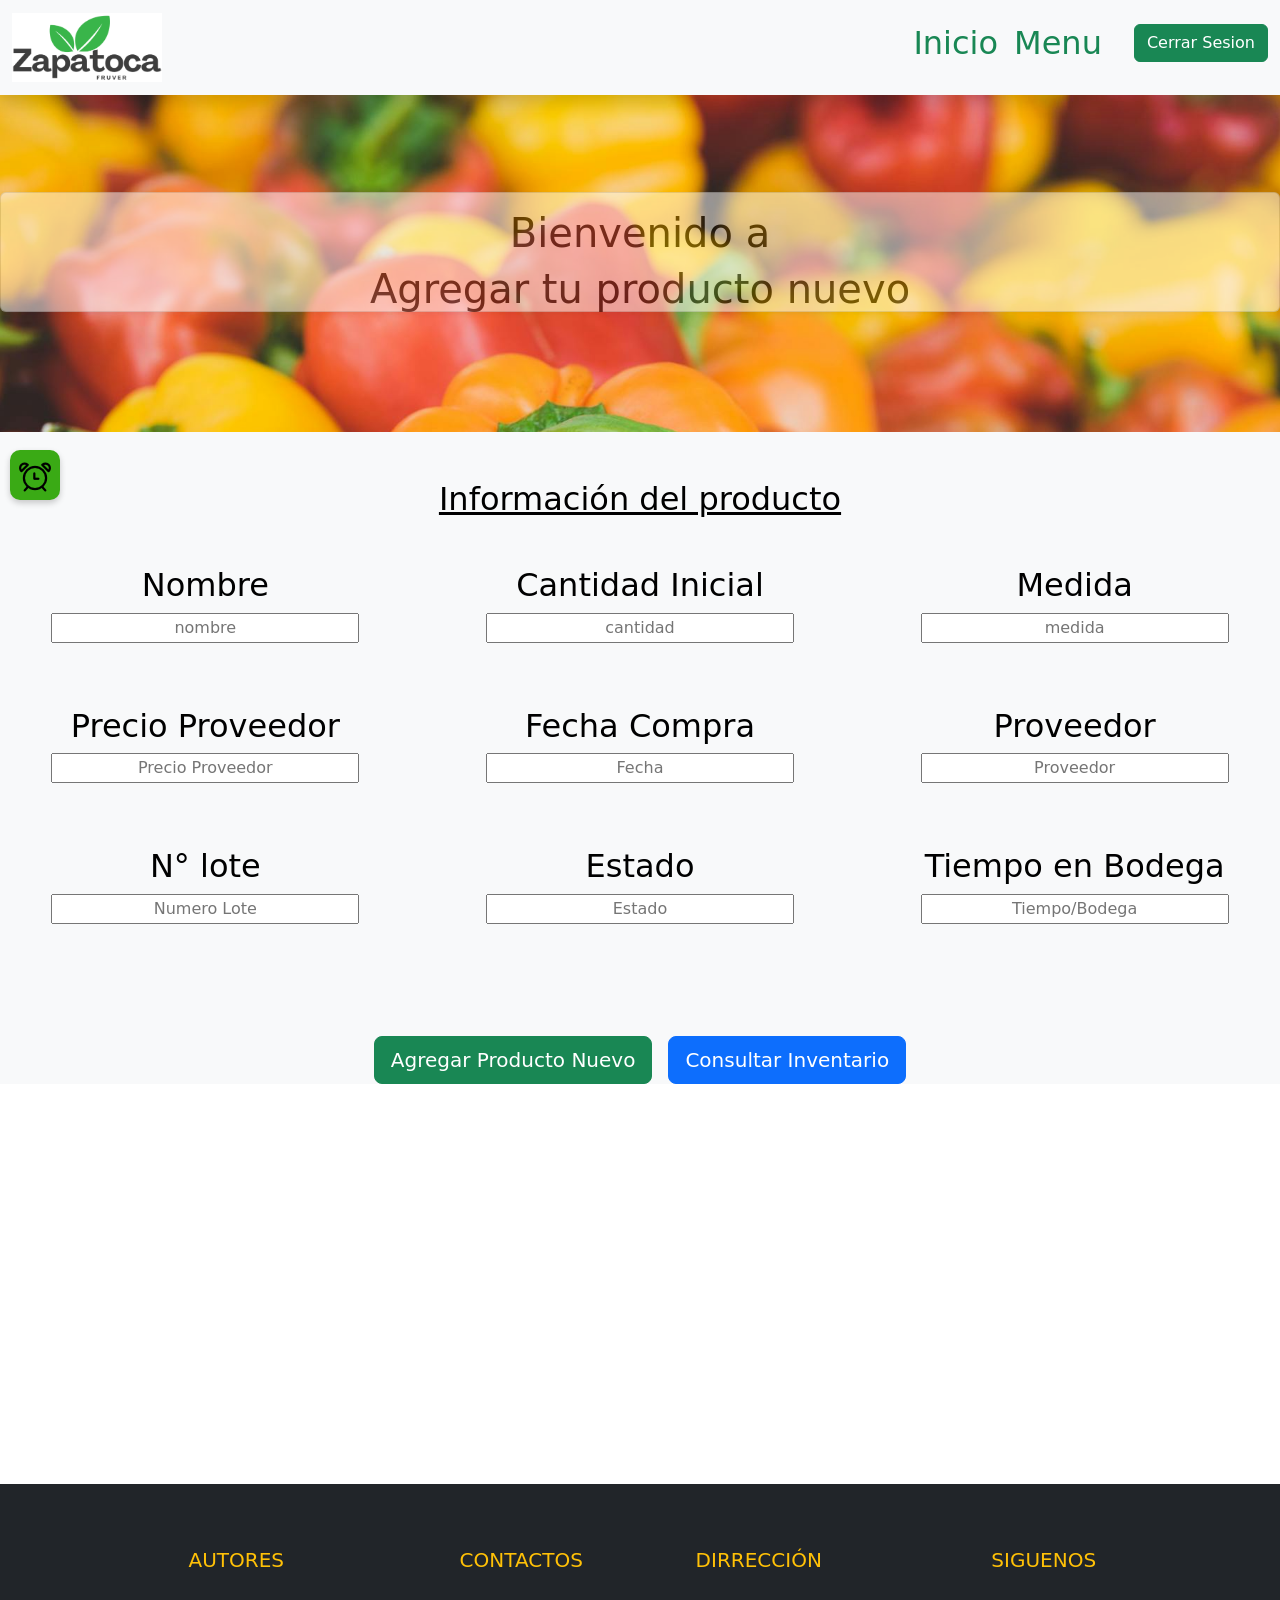
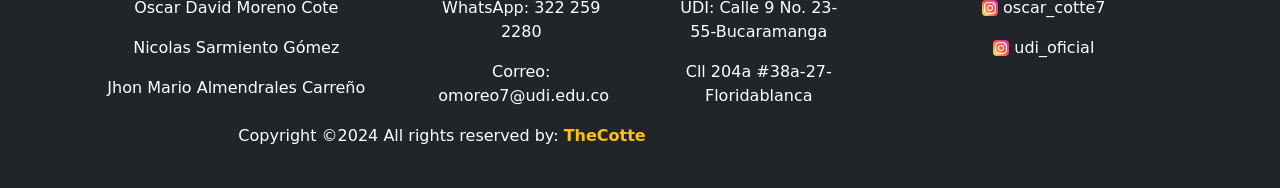
==== agregarproductonuevo.html @ 3a88c43e "proyectointerfaz1" ====
<!DOCTYPE html>
<html lang="en">
  <head>
    <meta charset="UTF-8">
    <meta name="viewport" content="width=device-width, initial-scale=1, maximum-scale=1, user-scalable=no"> <!--ayuda con la parte del responsive de la pagina-->
    <title>AGREGAR PRODUCTO NUEVO</title>   <!--Nombre de la pestaña-->

    <link href="https://cdn.jsdelivr.net/npm/bootstrap@5.3.3/dist/css/bootstrap.min.css" rel="stylesheet" 
    integrity="sha384-QWTKZyjpPEjISv5WaRU9OFeRpok6YctnYmDr5pNlyT2bRjXh0JMhjY6hW+ALEwIH"
     crossorigin="anonymous">
    <!--el link de la linea 7 es para vincular el archivo html con BootStrap-->
    <link rel="stylesheet" href="StyleFruver.css">     <!--vinculo el archivo con los estilos de css--> 
</head>
<body class="bg-image44">
    <nav class="navbar navbar-expand-sm bg-body-tertiary fixed-top shadow">  <!--crear un navbar por medio de bootstrap-->
        <div class="container-fluid ">      <!--contenedor del navbar-->
          <a class="navbar-brand " href="#">
            <img src="Images/LogoZapatoca.png" alt="LogoFruver" width="150px">     <!--imagen del logo del fruver-->
          </a>
          <!--se crea un boton para los elementos del navbar para hacerlo responsive-->
          <button class="navbar-toggler" type="button" data-bs-toggle="collapse" data-bs-target="#navbarSupportedContent" aria-controls="navbarSupportedContent" aria-expanded="false" aria-label="Toggle navigation">
            <span class="navbar-toggler-icon"></span>
          </button>
          <div class="collapse navbar-collapse justify-content-end" id="navbarSupportedContent" >
            <ul class="navbar-nav  mb-2 mb-lg-0" >  <!--lista de opciones para agregar al navbar-->
              <li class="nav-item">
                <a class="nav-link active text-success" aria-current="page" href="PaginaPrincipal.html">   <!--Elemento de la lista de opciones del navbar -->
                    <h2>
                        Inicio
                    </h2>
                </a>
              </li>
              <li class="nav-item ">        <!--Elemento de la lista de opciones del navbar -->
                <a class="nav-link text-success me-4" href="OpcionesInventario.html">
                    <h2>
                        Menu
                    </h2>
                </a>
              </li>
              <li class="nav-item mt-2">
                <a href="LoginFruver.html">
                    <button class="btn btn-success">        <!--opcion del navbar para cerrar sesion-->
                        Cerrar Sesion
                    </button>
                </a>
              </li>
            </ul>
          </div>
        </div>
    </nav>
<!--espacios en blanco para separar los div-->
<br>
<br>
<br>
<br>
<br>
<br>
<!--Texto de bienvenida a opciones de inventario-->
    <div class=" d-flex  align-items-center mt-5 text-black card shadow-sm opacity-50 alturaContenedor">  <!--Contenedor con estilos -->
        <div class="card-body justify-content-center">  <!--div para agregar el mensaje de bienvenida-->
            <h1 class="text-center">
            Bienvenido a 
            </h1>
            <h1 class="text-center">
            Agregar tu producto nuevo
            </h1>
        </div>
    </div>
    <!--espacios en blanco para separar los div-->
<br>
<br>
<br>
    <!--Contenido de la pagina-->
    <div class="mt-5 bg-light" >  <!--contenedor del menu-->
      <br>
      <br>  
      <h2 class="text-center text-black mb-5 text-decoration-underline">  <!--titulo del contenedor-->
            Información del producto
        </h2>
      <div class="anchocontenedorImput"> 
        <div class="row">
            <div class="col-sm-4 text-center text-black mb-5 ">  <!--contenedor para el input-->
              <h2 class="text-center">
                  Nombre
              </h2>
              <input class="from-control w-75 mb-3 text-center" type="text" placeholder="nombre"> <!--ingresar texto-->
            </div>
            <div class="col-sm-4 text-center text-black mb-5 "> <!--contenedor para el input-->
              <h2 class="text-center">
                  Cantidad Inicial
              </h2>
              <input class="from-control w-75 mb-3 text-center" type="text" placeholder="cantidad"> <!--ingresar texto-->
            </div>
            <div class="col-sm-4 text-center text-black mb-5 "> <!--contenedor para el input-->
              <h2 class="text-center">
                  Medida
              </h2>
              <input class="from-control w-75 mb-3 text-center" type="text" placeholder="medida"> <!--ingresar texto-->
            </div>
            <div class="col-sm-4 text-center text-black mb-5 "> <!--contenedor para el input-->
              <h2 class="text-center">
                Precio Proveedor
              </h2>
              <input class="from-control w-75 mb-3 text-center" type="text" placeholder="Precio Proveedor"> <!--ingresar texto-->
            </div>
            <div class="col-sm-4 text-center text-black mb-5 "> <!--contenedor para el input-->
              <h2 class="text-center">
                Fecha Compra
              </h2>
              <input class="from-control w-75 mb-3 text-center" type="text" placeholder="Fecha"> <!--ingresar texto-->
            </div>
            <div class="col-sm-4 text-center text-black mb-5 "> <!--contenedor para el input-->
              <h2 class="text-center">
                Proveedor
              </h2>
              <input class="from-control w-75 mb-3 text-center" type="text" placeholder="Proveedor"> <!--ingresar texto-->
            </div>
            <div class="col-sm-4 text-center text-black mb-5 "> <!--contenedor para el input-->
              <h2 class="text-center">
                N° lote
              </h2>
              <input class="from-control w-75 mb-3 text-center" type="text" placeholder="Numero Lote"> <!--ingresar texto-->
            </div>
            <div class="col-sm-4 text-center text-black mb-5 "> <!--contenedor para el input-->
              <h2 class="text-center">
                Estado
              </h2>
              <input class="from-control w-75 mb-3 text-center" type="text" placeholder="Estado"> <!--ingresar texto-->
            </div>
            <div class="col-sm-4 text-center text-black mb-5 "> <!--contenedor para el input-->
              <h2 class="text-center">
                Tiempo en Bodega
              </h2>
              <input class="from-control w-75 mb-3 text-center" type="text" placeholder="Tiempo/Bodega"> <!--ingresar texto-->
            </div>
            <div class="d-flex justify-content-center mt-5">
              <a href="agregarProducto.html" class="btn btn-success btn-lg me-3">Agregar Producto Nuevo</a> <!--botón para agregar producto-->
              <a href="PaginaPrincipal.html" class="btn btn-primary btn-lg">Consultar Inventario</a> <!--botón para dirigirse a consultar inventario-->
          </div>
        </div>
      </div>
    </div>
<!--boton de alerta flotante-->
<div class="buttonsNetwork d-flex">                            <!--definiendo el boton-->
  <a class="buttonsNetwork_list" href="notificaciones.html">             <!--link del boton-->
    <i class="" aria-hidden="true"><img src="Images/despertador.png" alt="#"></i>  <!--icono representativo del boton(reloj)-->
    <p class="socialMediaP justify-content-center">
      ¡Mira tus alertas!
    </p>
  </a>
</div>
<div class="espaciadoDiv">  <!--div para dejar espacio entre el body y el footer-->
</div>
</body>


<!--inicio del footer-->
<footer class="bg-dark text-white  pt-5 pb-4">  <!--estilos para textos y contenedores-->
  <div class="container text-center text-md-left">  <!--contenedor del footer-->
    <div class="row text-center text-md-left">    <!--columna para los autores-->
      <div class="col-md-3 col-lg-3 col-xl-3 mx-auto mt-3"> <!--columna para los autores-->
        <h5 class="text-uppercase mb-4 font-weight-bold text-warning">
          Autores 
        </h5>
        <p>
          <a href="#" class="text-white decorationNone">  <!--autor 1-->
            Oscar David Moreno Cote
          </a>
        </p>
        <p>
          <a href="#" class="text-white decorationNone">  <!--autor 2-->
            Nicolas Sarmiento Gómez
          </a>
        </p>
        <p>
          <a href="#" class="text-white decorationNone">    <!--autor 3-->
            Jhon Mario Almendrales Carreño 
          </a>
        </p>
      </div>


      <div class="col-md-2 col-lg-2 col-xl-2 mx-auto mt-3"> <!--columna para los contactos-->
        <h5 class="text-uppercase mb-4 font-weight-bold text-warning">
          Contactos
        </h5>
        <p>
          <a href="#" class="text-white decorationNone">
            WhatsApp: 322 259 2280
          </a>
        </p>
        <p>
          <a href="#" class="text-white decorationNone">
            Correo: omoreo7@udi.edu.co
          </a>
        </p>
      </div>

      <div class="col-md-3 col-lg-2 col-xl-2 mx-auto mt-3">   <!--columna para las dirrecciones-->
        <h5 class="text-uppercase mb-4 font-weight-bold text-warning">
          Dirrección
        </h5>
        <p>
          <a href="#" class="text-white decorationNone">
            UDI: Calle 9 No. 23-55-Bucaramanga
          </a>
        </p>
        <p>
          <a href="#" class="text-white decorationNone">
            Cll 204a #38a-27-Floridablanca
          </a>
        </p>
      </div>

      <div class="col-md-4 col-lg-3 col-xl-3 mx-auto mt-3">   <!--columna para las redes sociales-->
        <h5 class="text-uppercase mb-4 font-weight-bold text-warning">
          Siguenos
        </h5>
        <p>
          <a href="#" class="text-white decorationNone">
            <img src="Images/instagram.png" alt="logoInstagram">
            oscar_cotte7
          </a>
        </p>
        <p>
          <a href="#" class="text-white decorationNone">
            <img src="Images/instagram.png" alt="logoInstagram">
            udi_oficial
          </a>
        </p>
      </div>
      <div class="row  align-items-center">   <!--fila para agregar el copyright-->
        <div class="col-md-7 col-lg-8">   <!--columna para agrefar el copyright-->
          <p>
            Copyright ©2024 All rights reserved by:
            <a class="decorationNone" href="#">
              <strong class="text-warning">   <!--texto para resaltar-->
                TheCotte
              </strong>
            </a>
          </p>
        </div>
      </div>
    </div>
  </div>
</footer>
    <script src="https://cdn.jsdelivr.net/npm/bootstrap@5.3.3/dist/js/bootstrap.bundle.min.js" 
    integrity="sha384-YvpcrYf0tY3lHB60NNkmXc5s9fDVZLESaAA55NDzOxhy9GkcIdslK1eN7N6jIeHz" 
    crossorigin="anonymous"></script>   <!--link para tener las funcionalidades de javaScript de Bootstrap-->
</html>
---- StyleFruver.css ----
@import "../node_modules/bootstrap/scss/functions";

body{
    background-size: cover;     /*Ajusta la imagen a toda la pantalla*/
    background-repeat: no-repeat;   /*la imagen no se repite en caso de que no se ajuste a la pantalla*/
    background-position: center;    /*centrar la imagen*/
}

/*////////estilos del icono social media flotante/////////////*/
.socialMediaP{                      /*estilo de letra del socialMedia*/
    font-family: Arial, Helvetica, sans-serif;
}

.buttonsNetwork{
    position: fixed;            /*organiza los elementos verticalmente*/
    top: 50%;                   /*altura de los botones en la pagina*/
    left: 10px;
}

.buttonsNetwork_list{            /*estilo para el sticky social media*/
    width: 50px;
    height: 50px;
    padding: 0 15px;
    display: block;
    box-shadow: 0 3px 6px rgb(0, 0, 0, 0.2);
    border-radius: 10px;
    display: flex;
    align-items: center;
    justify-content: center;
    gap: 20px;
    font-size: 30px;
    text-decoration: none;
    color: #020202;
    margin-bottom: 10px;
    transition: all 0.3s ease;
    background-color: #3aaa15;
}

.buttonsNetwork_list p{         /*desaparece el texto junto al boton*/
    display: none;
}

.buttonsNetwork_list:hover > p{             /*aparece el texto y el boton al pasar el mause*/
    display: block;
}

.buttonsNetwork_list:hover{                 /*trancision de tamaño al pasar el hover*/
    width: 100%;
    padding: 20px 10px;
}

.buttonsNetwork_list:hover:nth-child(1):hover{          /*estilo de color para el boton facebook*/
    color: #070707;
}

/*///////////estilos del login////////*/
.bg-light p-5 rounded-5 text-sencondary shadow{     /*contenedor de la sesion de inicio*/
    width: 25rem;
}

.bg-image1{     /*imagen de fondo del login*/
    background-image: url(Images/ImgFondoFrutas.jpg)
}

.imageUsuario{  /*tamaño de la imagen de usuario*/
    height: 200px;
}

.imageIconoUsuario{     /*tamaño de l icono pequeño del usuario*/
    height: 30px;
}

/*///////////estilos de opcionesInventario////////*/
.bg-image2{
    background-image: url(Images/ImgFondoManzanas.jpg);
}

.alturaContenedor{      /*altura del div del texto de bienvenida al inventario*/
    height: 120px;
}

.espaciadoDiv{      /*espacio para separar dos div*/
    height: 400px;
}

.decorationNone{        /*elimina el subrayado y el texto azul*/
    text-decoration: none;
}

/*/////////estilos de la paginaPrincipal//////////////*/

.bg-image3{         /*imagen de fondo de la pagina*/
    background-image: url(Images/imgFondoPlatanos.jpg);
}

.bg-image44{
    background-image: url(Images/imgfondopimenton.jpg);
    background-attachment: fixed;
}

.bg-image555{
    background-image: url(images/imgberenjena66.jpg);
    background-attachment: fixed;
}
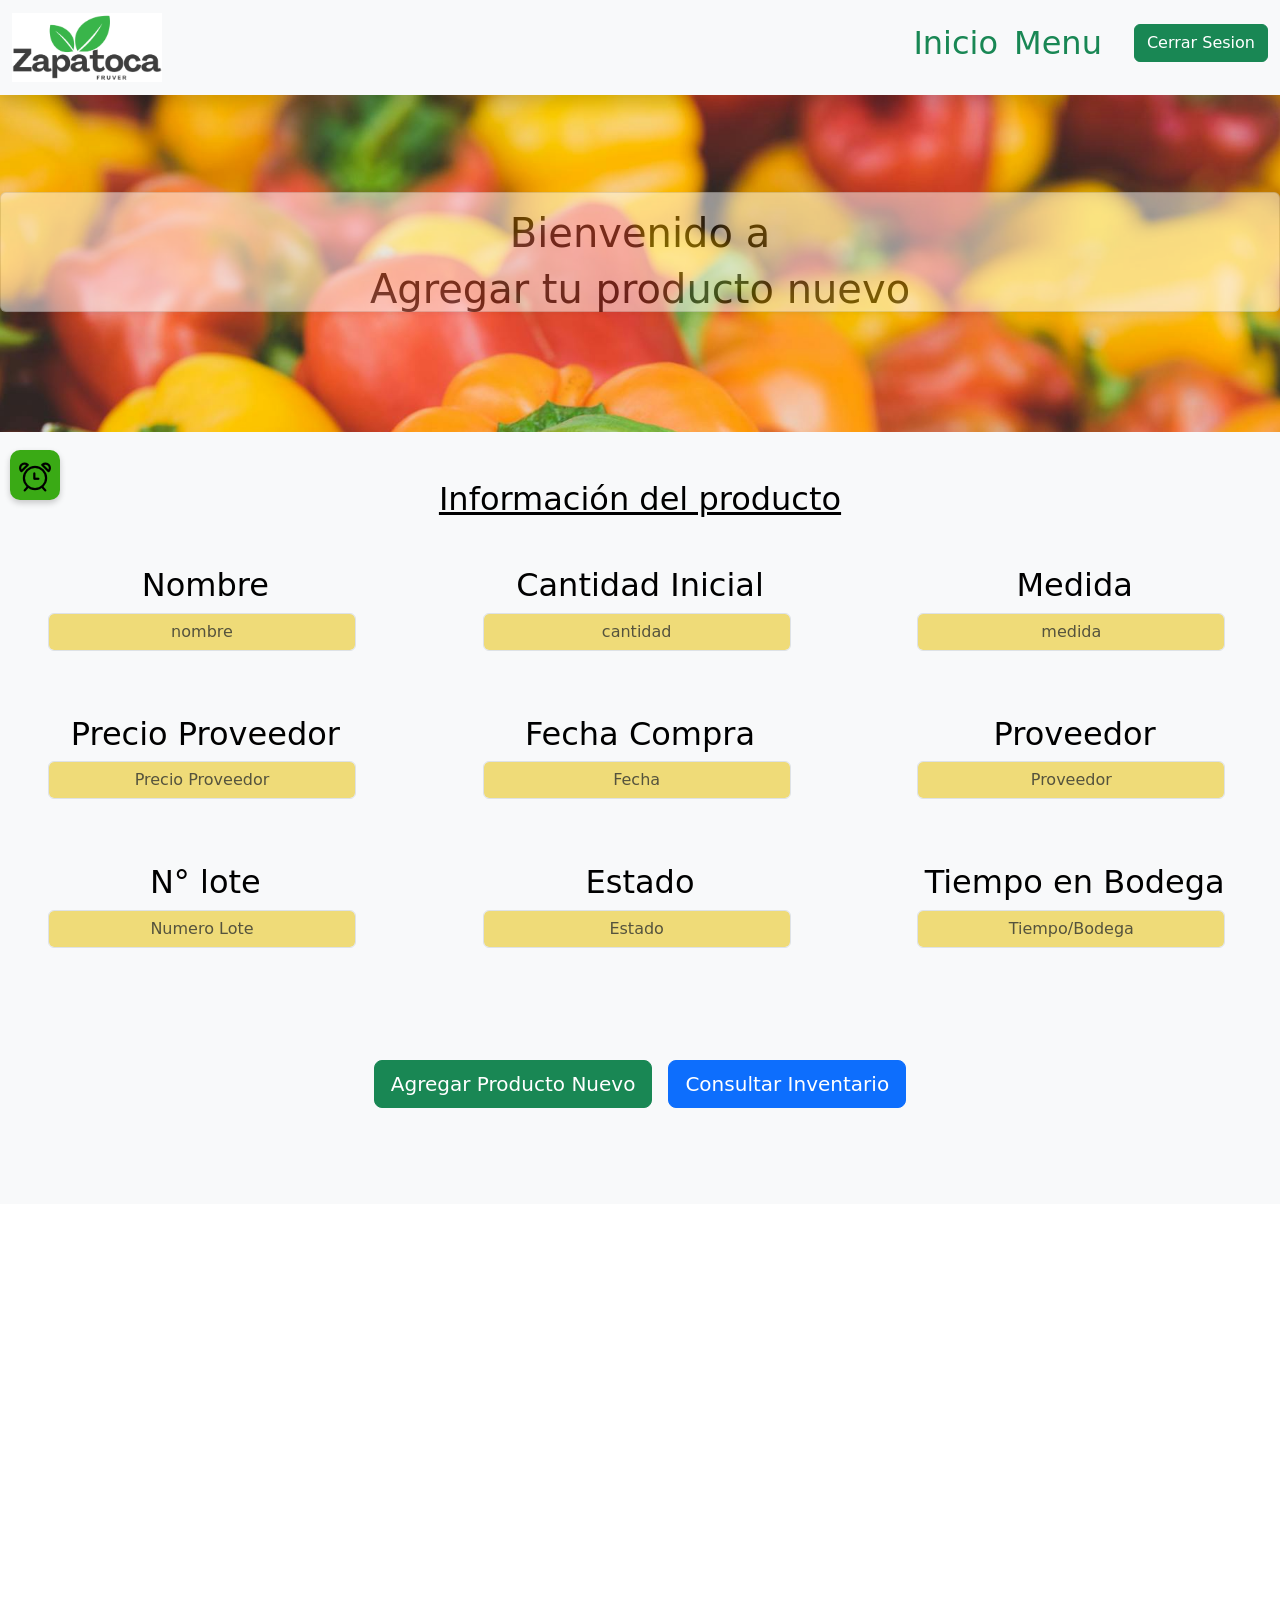
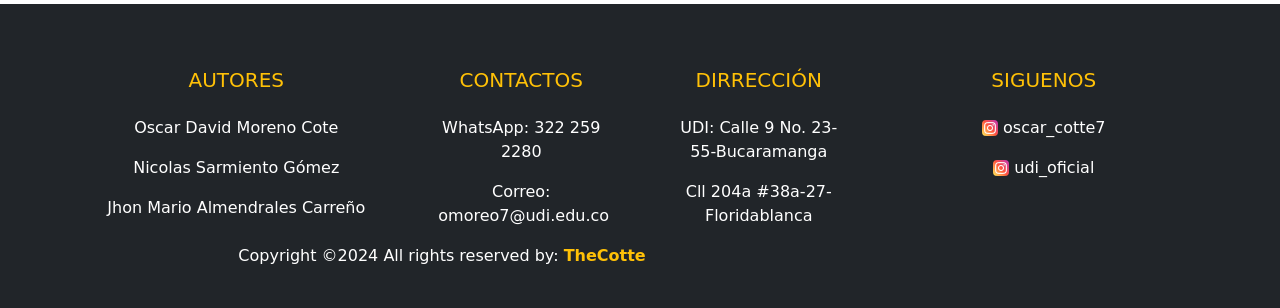
==== commit 878042fc: "segundo commit" ====
--- a/agregarproductonuevo.html
+++ b/agregarproductonuevo.html
@@ -83,60 +83,65 @@
               <h2 class="text-center">
                   Nombre
               </h2>
-              <input class="from-control w-75 mb-3 text-center" type="text" placeholder="nombre"> <!--ingresar texto-->
+              <input class="form-control w-75 mb-3 text-center imput mx-5" type="text" placeholder="nombre"> <!--ingresar texto-->
             </div>
             <div class="col-sm-4 text-center text-black mb-5 "> <!--contenedor para el input-->
               <h2 class="text-center">
                   Cantidad Inicial
               </h2>
-              <input class="from-control w-75 mb-3 text-center" type="text" placeholder="cantidad"> <!--ingresar texto-->
+              <input class="form-control w-75 mb-3 text-center imput mx-5" type="text" placeholder="cantidad"> <!--ingresar texto-->
             </div>
             <div class="col-sm-4 text-center text-black mb-5 "> <!--contenedor para el input-->
               <h2 class="text-center">
                   Medida
               </h2>
-              <input class="from-control w-75 mb-3 text-center" type="text" placeholder="medida"> <!--ingresar texto-->
+              <input class="form-control w-75 mb-3 text-center imput mx-5" type="text" placeholder="medida"> <!--ingresar texto-->
             </div>
             <div class="col-sm-4 text-center text-black mb-5 "> <!--contenedor para el input-->
               <h2 class="text-center">
                 Precio Proveedor
               </h2>
-              <input class="from-control w-75 mb-3 text-center" type="text" placeholder="Precio Proveedor"> <!--ingresar texto-->
+              <input class="form-control w-75 mb-3 text-center imput mx-5" type="text" placeholder="Precio Proveedor"> <!--ingresar texto-->
             </div>
             <div class="col-sm-4 text-center text-black mb-5 "> <!--contenedor para el input-->
               <h2 class="text-center">
                 Fecha Compra
               </h2>
-              <input class="from-control w-75 mb-3 text-center" type="text" placeholder="Fecha"> <!--ingresar texto-->
+              <input class="form-control w-75 mb-3 text-center imput mx-5" type="text" placeholder="Fecha"> <!--ingresar texto-->
             </div>
             <div class="col-sm-4 text-center text-black mb-5 "> <!--contenedor para el input-->
               <h2 class="text-center">
                 Proveedor
               </h2>
-              <input class="from-control w-75 mb-3 text-center" type="text" placeholder="Proveedor"> <!--ingresar texto-->
+              <input class="form-control w-75 mb-3 text-center imput mx-5" type="text" placeholder="Proveedor"> <!--ingresar texto-->
             </div>
             <div class="col-sm-4 text-center text-black mb-5 "> <!--contenedor para el input-->
               <h2 class="text-center">
                 N° lote
               </h2>
-              <input class="from-control w-75 mb-3 text-center" type="text" placeholder="Numero Lote"> <!--ingresar texto-->
+              <input class="form-control w-75 mb-3 text-center imput mx-5" type="text" placeholder="Numero Lote"> <!--ingresar texto-->
             </div>
             <div class="col-sm-4 text-center text-black mb-5 "> <!--contenedor para el input-->
               <h2 class="text-center">
                 Estado
               </h2>
-              <input class="from-control w-75 mb-3 text-center" type="text" placeholder="Estado"> <!--ingresar texto-->
+              <input class="form-control w-75 mb-3 text-center imput mx-5" type="text" placeholder="Estado"> <!--ingresar texto-->
             </div>
             <div class="col-sm-4 text-center text-black mb-5 "> <!--contenedor para el input-->
               <h2 class="text-center">
                 Tiempo en Bodega
               </h2>
-              <input class="from-control w-75 mb-3 text-center" type="text" placeholder="Tiempo/Bodega"> <!--ingresar texto-->
+              <input class="form-control w-75 mb-3 text-center imput mx-5" type="text" placeholder="Tiempo/Bodega"> <!--ingresar texto-->
             </div>
             <div class="d-flex justify-content-center mt-5">
               <a href="agregarProducto.html" class="btn btn-success btn-lg me-3">Agregar Producto Nuevo</a> <!--botón para agregar producto-->
               <a href="PaginaPrincipal.html" class="btn btn-primary btn-lg">Consultar Inventario</a> <!--botón para dirigirse a consultar inventario-->
           </div>
+          </div>
+          <br>
+          <br>
+          <br>
+          <br>
         </div>
       </div>
     </div>
--- a/StyleFruver.css
+++ b/StyleFruver.css
@@ -83,9 +83,43 @@
     height: 400px;
 }
 
+.espaciadoDiv2{
+    height: 200px;
+}
+
 .decorationNone{        /*elimina el subrayado y el texto azul*/
     text-decoration: none;
 }
+
+/*/////////estilos de la paginaPrincipal//////////////*/
+
+.bg-image3{         /*imagen de fondo de la pagina*/
+    background-image: url(Images/imgFondoPlatanos.jpg);
+    background-attachment: fixed;
+
+}
+
+/*/////////estilos de ActualizarInventario//////////////*/
+
+.bg-image4{
+    background-image: url(Images/imgFondoPapa.jpg);
+    background-attachment: fixed;
+}
+
+.alturaTabla{
+    height: 200px;
+    overflow-y: auto;
+}
+
+.imput{
+    background-color: rgb(239, 219, 120);
+}
+
+.anchoContenedorImput{
+    width: 60%;
+    margin-left: 20%;
+}
+
 
 /*/////////estilos de la paginaPrincipal//////////////*/
 
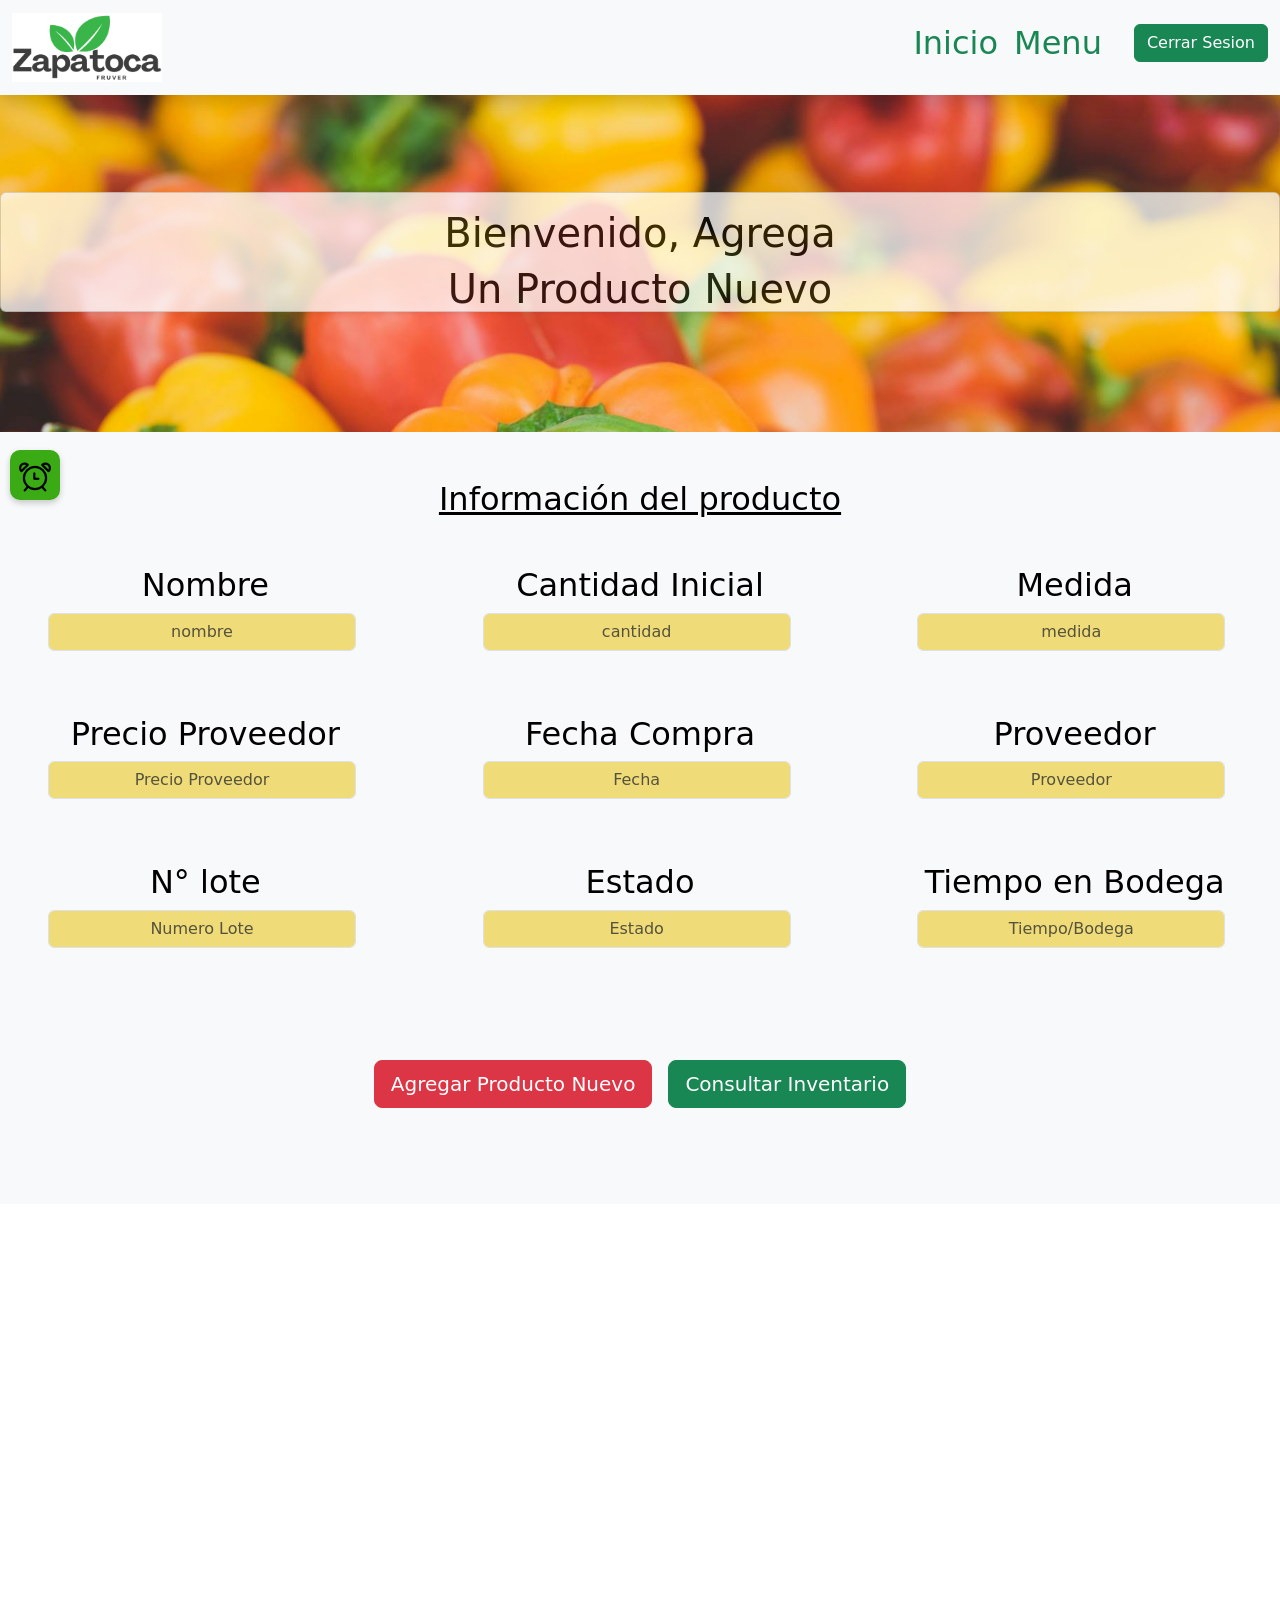
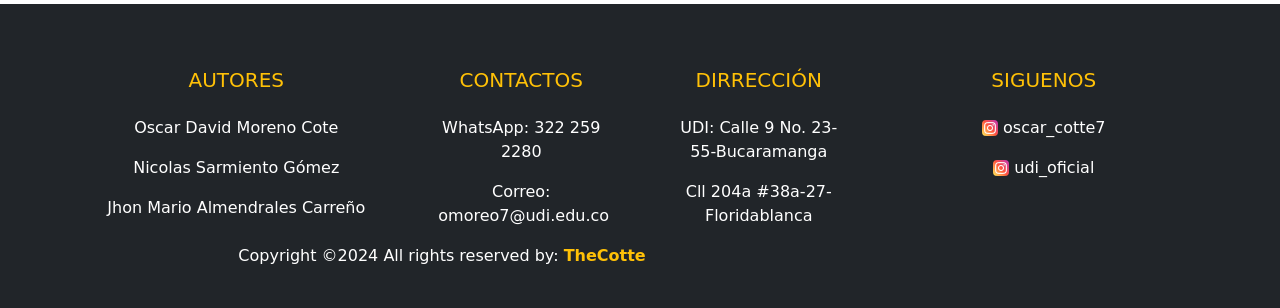
==== commit e003266d: "segundo commit." ====
--- a/agregarproductonuevo.html
+++ b/agregarproductonuevo.html
@@ -56,13 +56,13 @@
 <br>
 <br>
 <!--Texto de bienvenida a opciones de inventario-->
-    <div class=" d-flex  align-items-center mt-5 text-black card shadow-sm opacity-50 alturaContenedor">  <!--Contenedor con estilos -->
-        <div class="card-body justify-content-center">  <!--div para agregar el mensaje de bienvenida-->
+    <div class=" d-flex  align-items-center mt-5 text-black card shadow-sm opacity-75 alturaContenedor">  <!--Contenedor con estilos -->
+        <div class="card-body justify-content-center opacity-100">  <!--div para agregar el mensaje de bienvenida-->
             <h1 class="text-center">
-            Bienvenido a 
+            Bienvenido, Agrega
             </h1>
             <h1 class="text-center">
-            Agregar tu producto nuevo
+            Un Producto Nuevo
             </h1>
         </div>
     </div>
@@ -134,8 +134,8 @@
               <input class="form-control w-75 mb-3 text-center imput mx-5" type="text" placeholder="Tiempo/Bodega"> <!--ingresar texto-->
             </div>
             <div class="d-flex justify-content-center mt-5">
-              <a href="agregarProducto.html" class="btn btn-success btn-lg me-3">Agregar Producto Nuevo</a> <!--botón para agregar producto-->
-              <a href="PaginaPrincipal.html" class="btn btn-primary btn-lg">Consultar Inventario</a> <!--botón para dirigirse a consultar inventario-->
+              <a href="agregarProducto.html" class="btn btn-danger btn-lg me-3">Agregar Producto Nuevo</a> <!--botón para agregar producto-->
+              <a href="PaginaPrincipal.html" class="btn btn-success btn-lg">Consultar Inventario</a> <!--botón para dirigirse a consultar inventario-->
           </div>
           </div>
           <br>
--- a/StyleFruver.css
+++ b/StyleFruver.css
@@ -135,4 +135,13 @@
 .bg-image555{
     background-image: url(images/imgberenjena66.jpg);
     background-attachment: fixed;
+}
+
+
+/*//////////estilos para la pagina eliminar producto///////////////*/
+
+.check-input{
+    font-size: 1.2rem;
+    width: 2rem;
+    height: 2rem;
 }
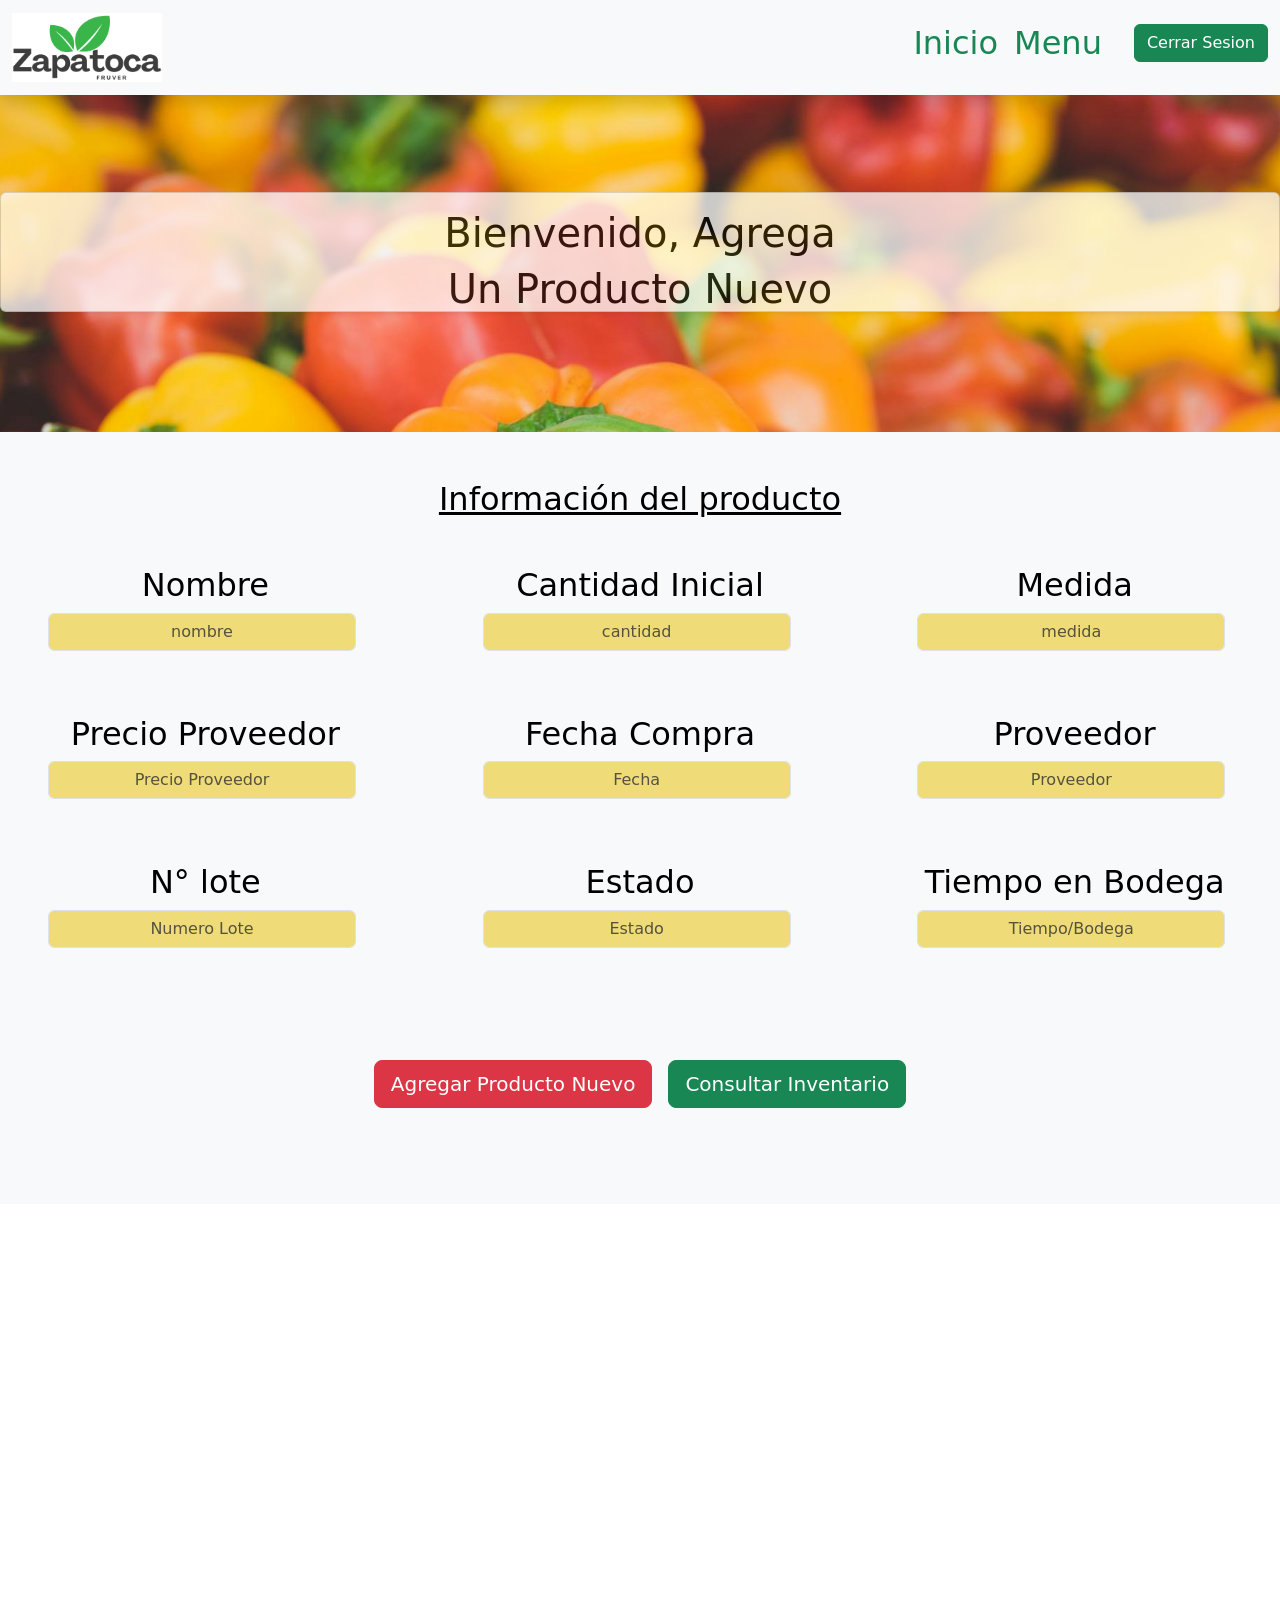
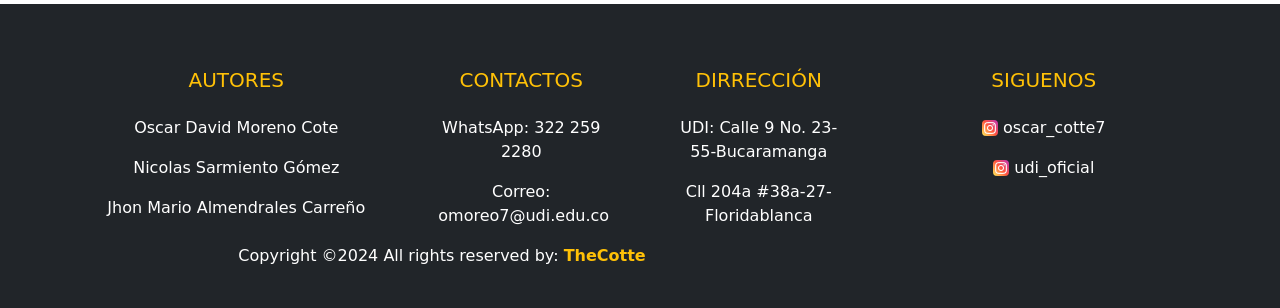
==== commit b3f39a6f: "tercer commit" ====
--- a/agregarproductonuevo.html
+++ b/agregarproductonuevo.html
@@ -145,15 +145,7 @@
         </div>
       </div>
     </div>
-<!--boton de alerta flotante-->
-<div class="buttonsNetwork d-flex">                            <!--definiendo el boton-->
-  <a class="buttonsNetwork_list" href="notificaciones.html">             <!--link del boton-->
-    <i class="" aria-hidden="true"><img src="Images/despertador.png" alt="#"></i>  <!--icono representativo del boton(reloj)-->
-    <p class="socialMediaP justify-content-center">
-      ¡Mira tus alertas!
-    </p>
-  </a>
-</div>
+
 <div class="espaciadoDiv">  <!--div para dejar espacio entre el body y el footer-->
 </div>
 </body>
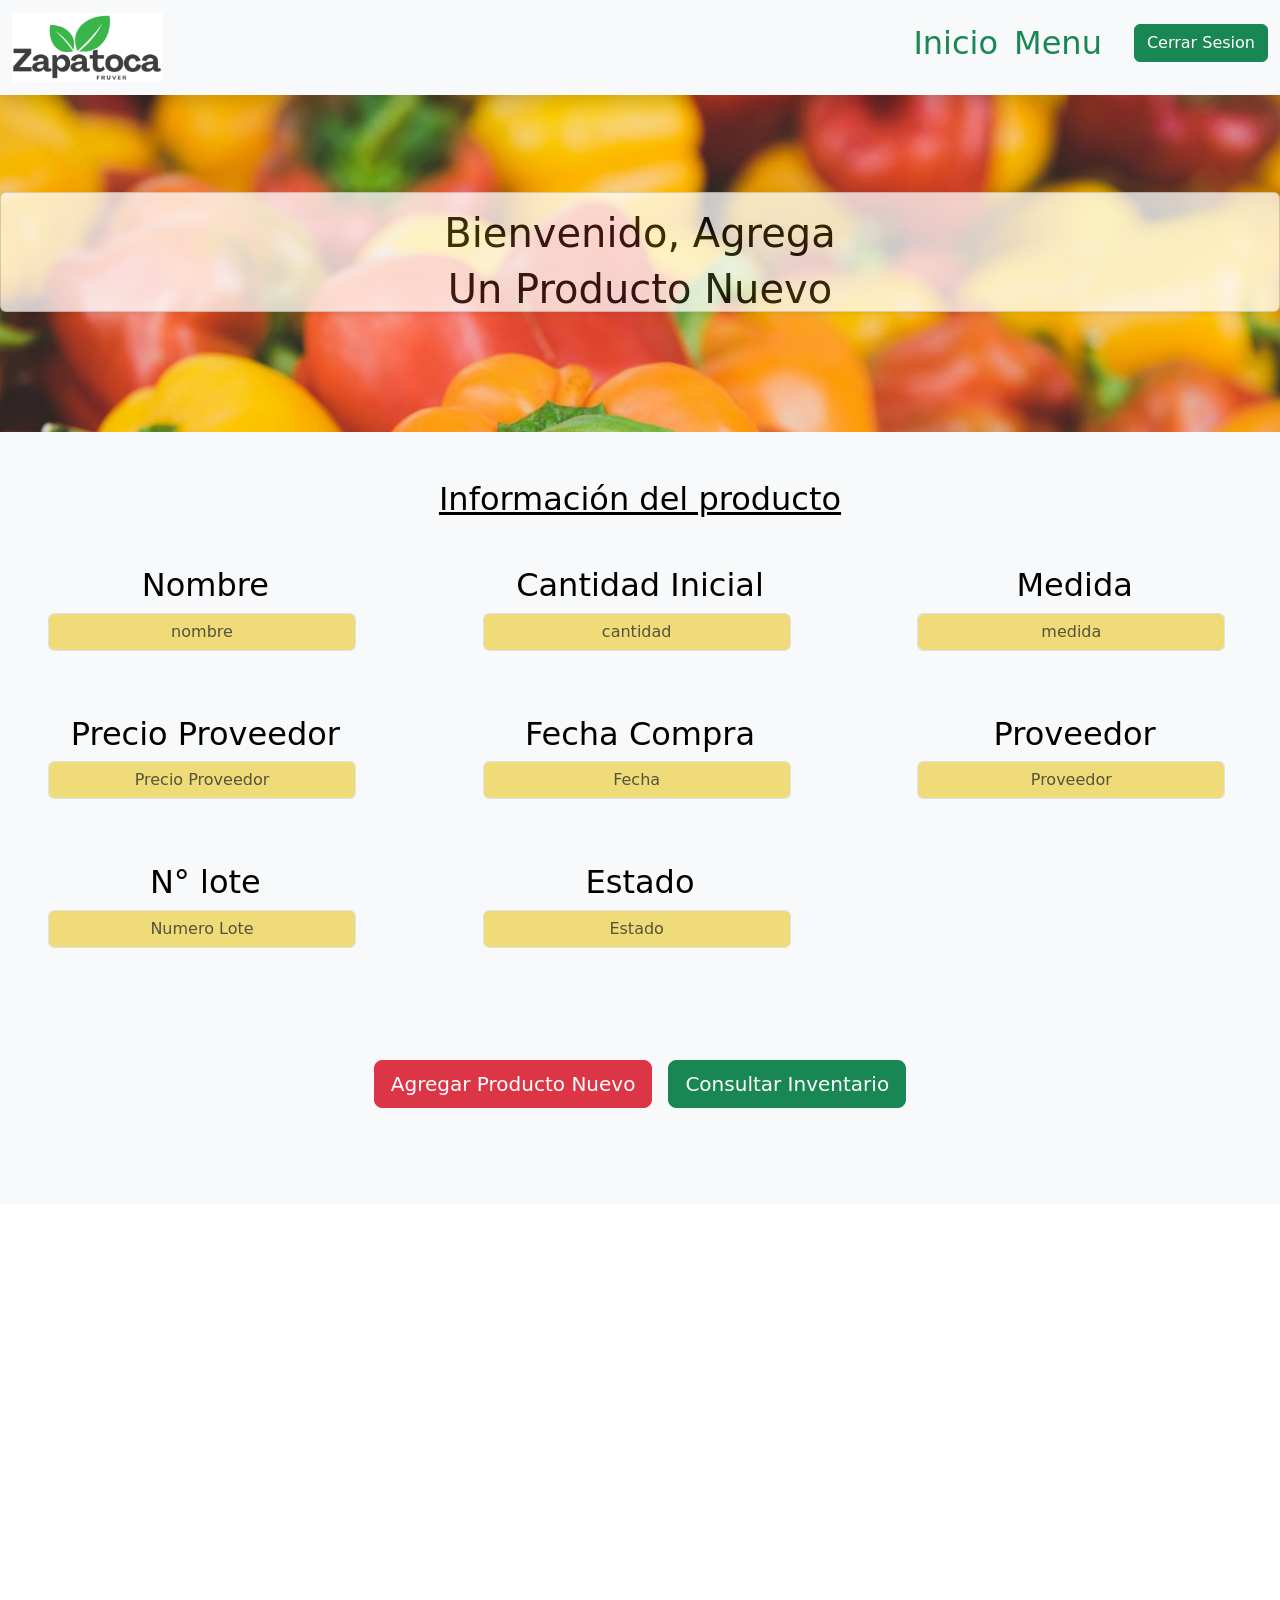
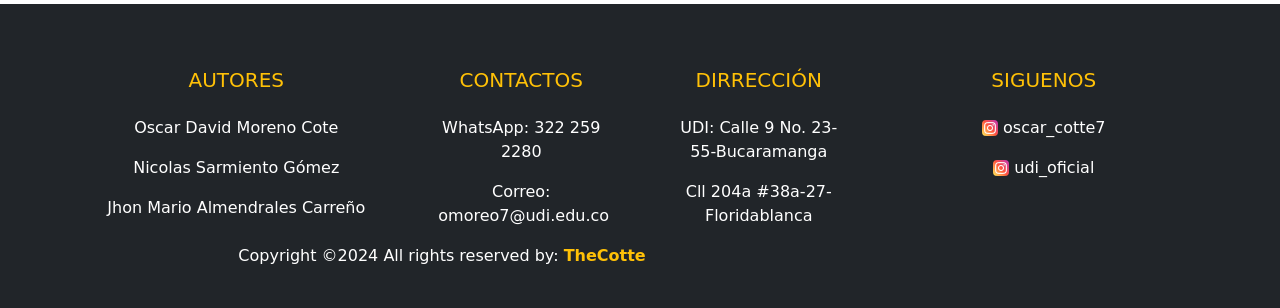
==== commit 1a94e7d0: "prototipo n1" ====
--- a/agregarproductonuevo.html
+++ b/agregarproductonuevo.html
@@ -83,58 +83,54 @@
               <h2 class="text-center">
                   Nombre
               </h2>
-              <input class="form-control w-75 mb-3 text-center imput mx-5" type="text" placeholder="nombre"> <!--ingresar texto-->
+              <input id="nombre" class="form-control w-75 mb-3 text-center imput mx-5" type="text" placeholder="nombre"> <!--ingresar texto-->
             </div>
             <div class="col-sm-4 text-center text-black mb-5 "> <!--contenedor para el input-->
               <h2 class="text-center">
                   Cantidad Inicial
               </h2>
-              <input class="form-control w-75 mb-3 text-center imput mx-5" type="text" placeholder="cantidad"> <!--ingresar texto-->
+              <input id="cantidad" class="form-control w-75 mb-3 text-center imput mx-5" type="text" placeholder="cantidad"> <!--ingresar texto-->
             </div>
             <div class="col-sm-4 text-center text-black mb-5 "> <!--contenedor para el input-->
               <h2 class="text-center">
                   Medida
               </h2>
-              <input class="form-control w-75 mb-3 text-center imput mx-5" type="text" placeholder="medida"> <!--ingresar texto-->
+              <input id="medida" class="form-control w-75 mb-3 text-center imput mx-5" type="text" placeholder="medida"> <!--ingresar texto-->
             </div>
             <div class="col-sm-4 text-center text-black mb-5 "> <!--contenedor para el input-->
               <h2 class="text-center">
                 Precio Proveedor
               </h2>
-              <input class="form-control w-75 mb-3 text-center imput mx-5" type="text" placeholder="Precio Proveedor"> <!--ingresar texto-->
+              <input id="precioProveedor" class="form-control w-75 mb-3 text-center imput mx-5" type="text" placeholder="Precio Proveedor"> <!--ingresar texto-->
             </div>
             <div class="col-sm-4 text-center text-black mb-5 "> <!--contenedor para el input-->
               <h2 class="text-center">
                 Fecha Compra
               </h2>
-              <input class="form-control w-75 mb-3 text-center imput mx-5" type="text" placeholder="Fecha"> <!--ingresar texto-->
+              <input id="fechaCompra" class="form-control w-75 mb-3 text-center imput mx-5" type="text" placeholder="Fecha"> <!--ingresar texto-->
             </div>
             <div class="col-sm-4 text-center text-black mb-5 "> <!--contenedor para el input-->
               <h2 class="text-center">
                 Proveedor
               </h2>
-              <input class="form-control w-75 mb-3 text-center imput mx-5" type="text" placeholder="Proveedor"> <!--ingresar texto-->
+              <input id="proveedor" class="form-control w-75 mb-3 text-center imput mx-5" type="text" placeholder="Proveedor"> <!--ingresar texto-->
             </div>
             <div class="col-sm-4 text-center text-black mb-5 "> <!--contenedor para el input-->
               <h2 class="text-center">
                 N° lote
               </h2>
-              <input class="form-control w-75 mb-3 text-center imput mx-5" type="text" placeholder="Numero Lote"> <!--ingresar texto-->
+              <input id="numeroLote" class="form-control w-75 mb-3 text-center imput mx-5" type="text" placeholder="Numero Lote"> <!--ingresar texto-->
             </div>
             <div class="col-sm-4 text-center text-black mb-5 "> <!--contenedor para el input-->
               <h2 class="text-center">
                 Estado
               </h2>
-              <input class="form-control w-75 mb-3 text-center imput mx-5" type="text" placeholder="Estado"> <!--ingresar texto-->
-            </div>
-            <div class="col-sm-4 text-center text-black mb-5 "> <!--contenedor para el input-->
-              <h2 class="text-center">
-                Tiempo en Bodega
-              </h2>
-              <input class="form-control w-75 mb-3 text-center imput mx-5" type="text" placeholder="Tiempo/Bodega"> <!--ingresar texto-->
+              <input id="estado" class="form-control w-75 mb-3 text-center imput mx-5" type="text" placeholder="Estado"> <!--ingresar texto-->
             </div>
             <div class="d-flex justify-content-center mt-5">
-              <a href="agregarProducto.html" class="btn btn-danger btn-lg me-3">Agregar Producto Nuevo</a> <!--botón para agregar producto-->
+                <button id="btnAgregarProducto" class="btn btn-danger btn-lg me-3" type="submit">
+                  Agregar Producto Nuevo
+              </button>
               <a href="PaginaPrincipal.html" class="btn btn-success btn-lg">Consultar Inventario</a> <!--botón para dirigirse a consultar inventario-->
           </div>
           </div>
@@ -148,6 +144,7 @@
 
 <div class="espaciadoDiv">  <!--div para dejar espacio entre el body y el footer-->
 </div>
+<script src="JS/agregarProducto.js"></script>
 </body>
 
 
--- a/StyleFruver.css
+++ b/StyleFruver.css
@@ -4,7 +4,7 @@
     background-size: cover;     /*Ajusta la imagen a toda la pantalla*/
     background-repeat: no-repeat;   /*la imagen no se repite en caso de que no se ajuste a la pantalla*/
     background-position: center;    /*centrar la imagen*/
-}
+ }
 
 /*////////estilos del icono social media flotante/////////////*/
 .socialMediaP{                      /*estilo de letra del socialMedia*/
@@ -144,4 +144,29 @@
     font-size: 1.2rem;
     width: 2rem;
     height: 2rem;
+}
+
+
+/*//////////estilos para la pagina historialInventario///////////////*/
+.bg-image7{
+    background-image: url(Images/img555.jpg);       /*imagen de fondo*/
+    background-attachment: fixed;       /*imagen estatica*/
+}
+
+.alturaTabla2{      /*altura de la tabla */
+    height: 400px;
+    width: 200px;
+    overflow-y: auto;
+}
+
+.alturaTabla3{      /*estilos de la tabla datos*/
+    width: 370px;
+    overflow-x: auto;
+    overflow-y: auto;
+    height: auto;
+}
+
+.cursorMano{        /*estilo para cambiar el cursor por una manita*/
+    cursor: pointer;
+    color: black;
 }
